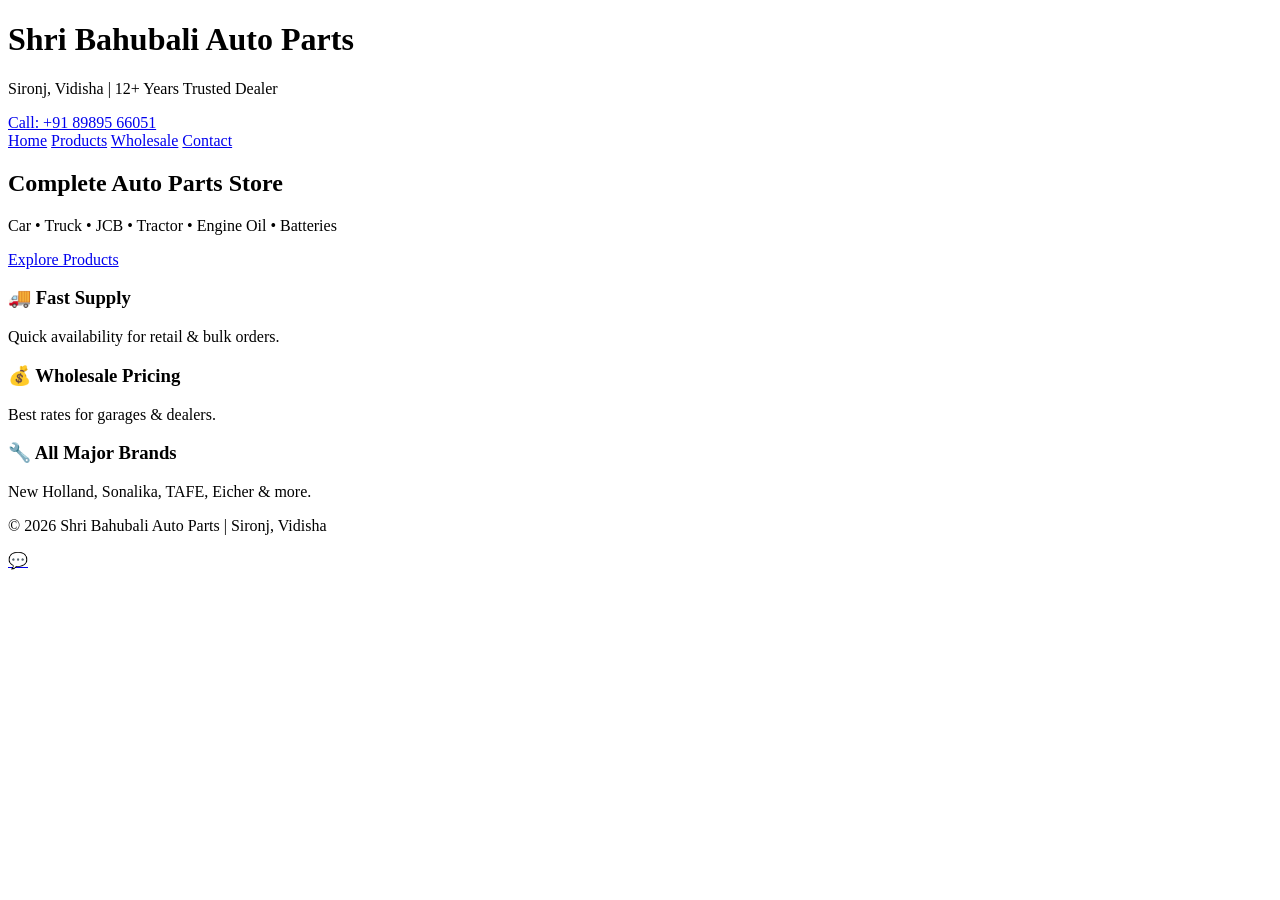
==== index.html @ 4428a56e "Add files via upload" ====
<!DOCTYPE html>
<html lang="en">
<head>
<meta charset="UTF-8">
<meta name="viewport" content="width=device-width, initial-scale=1.0">
<title>Shri Bahubali Auto Parts | Retail & Wholesale</title>
<link rel="stylesheet" href="css/styles.css">
</head>
<body>

<header class="topbar">
    <div class="container">
        <h1>Shri Bahubali Auto Parts</h1>
        <p>Sironj, Vidisha | 12+ Years Trusted Dealer</p>
        <a href="tel:+918989566051" class="btn-primary">Call: +91 89895 66051</a>
    </div>
</header>

<nav>
    <div class="container nav-links">
        <a href="index.html">Home</a>
        <a href="products.html">Products</a>
        <a href="wholesale.html">Wholesale</a>
        <a href="contact.html">Contact</a>
    </div>
</nav>

<section class="hero-modern">
    <div class="container">
        <h2>Complete Auto Parts Store</h2>
        <p>Car • Truck • JCB • Tractor • Engine Oil • Batteries</p>
        <a href="products.html" class="btn-secondary">Explore Products</a>
    </div>
</section>

<section class="features container">
    <div class="feature-box">
        <h3>🚚 Fast Supply</h3>
        <p>Quick availability for retail & bulk orders.</p>
    </div>
    <div class="feature-box">
        <h3>💰 Wholesale Pricing</h3>
        <p>Best rates for garages & dealers.</p>
    </div>
    <div class="feature-box">
        <h3>🔧 All Major Brands</h3>
        <p>New Holland, Sonalika, TAFE, Eicher & more.</p>
    </div>
</section>

<footer>
    <p>© 2026 Shri Bahubali Auto Parts | Sironj, Vidisha</p>
</footer>

<a href="https://wa.me/918989566051" class="whatsapp-float" target="_blank">
    💬
</a>

</body>
</html>
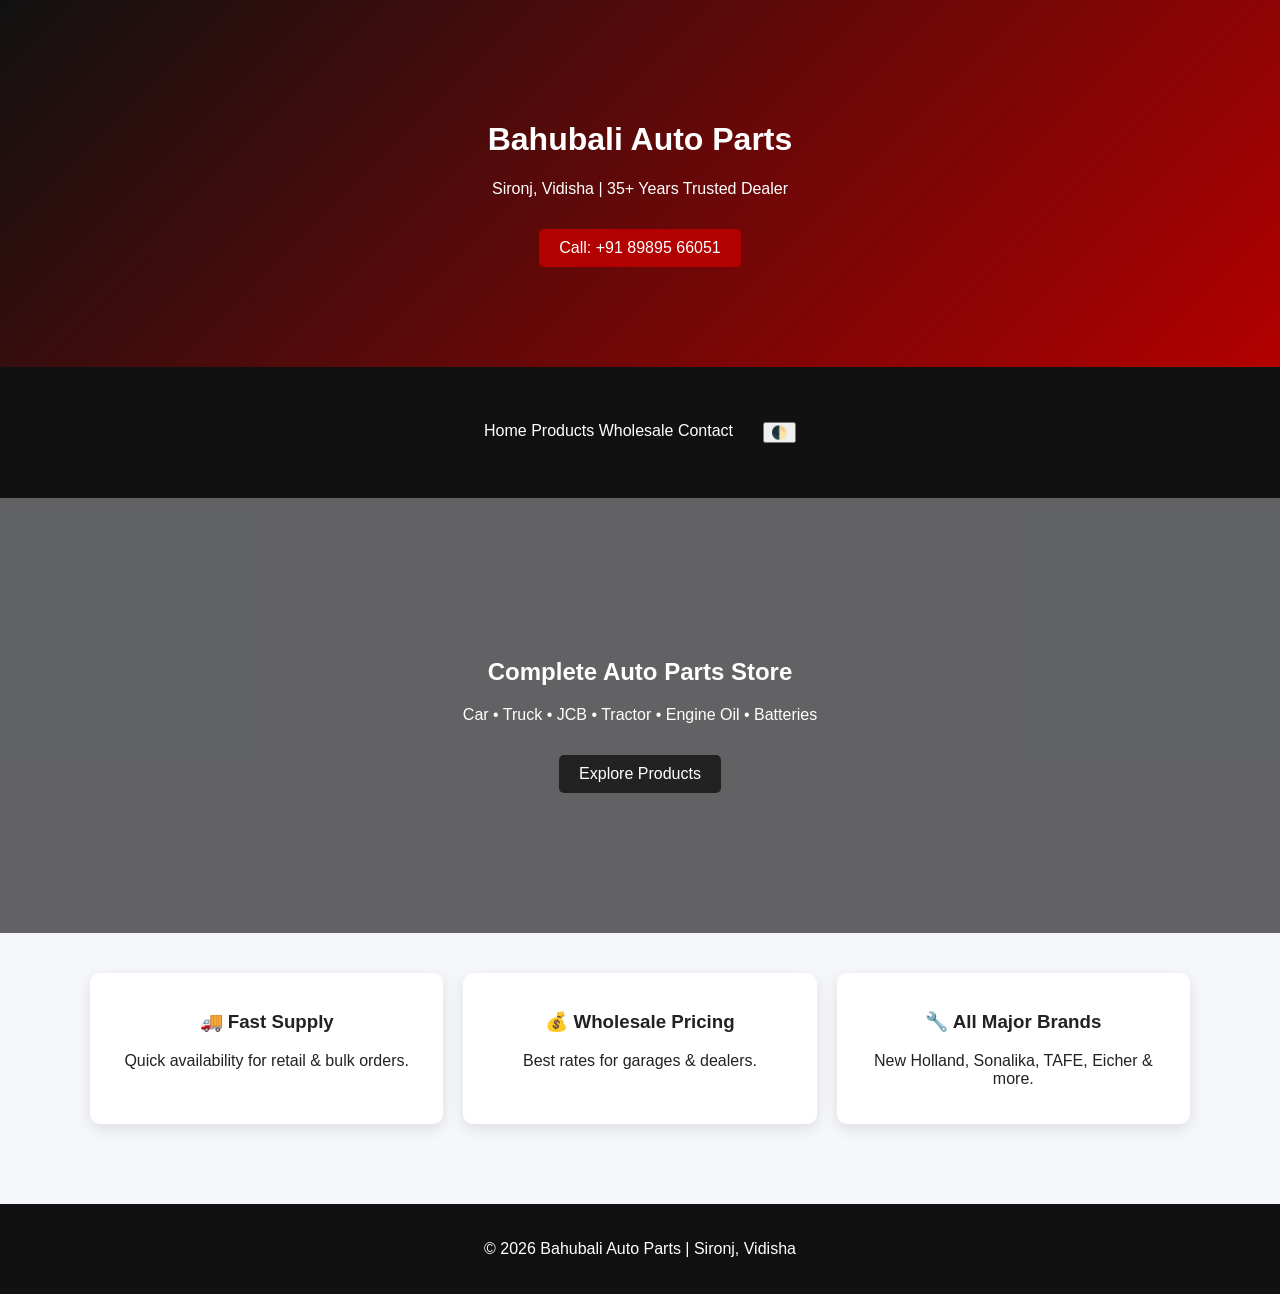
==== commit 510e24e1: "Modify index.html for branding and theme toggle Updated company name and years of service in header " ====
--- a/index.html
+++ b/index.html
@@ -3,25 +3,28 @@
 <head>
 <meta charset="UTF-8">
 <meta name="viewport" content="width=device-width, initial-scale=1.0">
-<title>Shri Bahubali Auto Parts | Retail & Wholesale</title>
+<title>Bahubali Auto Parts | Retail & Wholesale</title>
 <link rel="stylesheet" href="css/styles.css">
 </head>
 <body>
 
 <header class="topbar">
     <div class="container">
-        <h1>Shri Bahubali Auto Parts</h1>
-        <p>Sironj, Vidisha | 12+ Years Trusted Dealer</p>
+        <h1>Bahubali Auto Parts</h1>
+        <p>Sironj, Vidisha | 35+ Years Trusted Dealer</p>
         <a href="tel:+918989566051" class="btn-primary">Call: +91 89895 66051</a>
     </div>
 </header>
 
 <nav>
     <div class="container nav-links">
-        <a href="index.html">Home</a>
-        <a href="products.html">Products</a>
-        <a href="wholesale.html">Wholesale</a>
-        <a href="contact.html">Contact</a>
+        <div class="links">
+            <a href="index.html">Home</a>
+            <a href="products.html">Products</a>
+            <a href="wholesale.html">Wholesale</a>
+            <a href="contact.html">Contact</a>
+        </div>
+        <button id="theme-toggle" class="theme-toggle" aria-label="Toggle theme">🌓</button>
     </div>
 </nav>
 
@@ -49,12 +52,9 @@
 </section>
 
 <footer>
-    <p>© 2026 Shri Bahubali Auto Parts | Sironj, Vidisha</p>
+    <p>© 2026 Bahubali Auto Parts | Sironj, Vidisha</p>
 </footer>
 
-<a href="https://wa.me/918989566051" class="whatsapp-float" target="_blank">
-    💬
-</a>
-
+<script src="js/script.js"></script>
 </body>
-</html>+</html>
--- a/css/styles.css
+++ b/css/styles.css
@@ -0,0 +1,182 @@
+body {
+margin:0;
+font-family: 'Segoe UI', sans-serif;
+background:#f5f7fa;
+color:#222;
+}
+
+.container {
+width:90%;
+max-width:1100px;
+margin:auto;
+padding:40px 0;
+}
+
+.topbar {
+background:linear-gradient(135deg,#111,#b30000);
+color:white;
+text-align:center;
+padding:60px 20px;
+}
+
+nav {
+background:#111;
+padding:15px 0;
+position: sticky;
+top: 0;
+z-index: 1000;
+}
+
+.nav-links {
+display:flex;
+justify-content:center;
+gap:30px;
+}
+
+nav a {
+color:white;
+text-decoration:none;
+font-weight:500;
+}
+
+nav a:hover {
+color:#ff4d4d;
+}
+
+.hero-modern {
+background:url('https://images.unsplash.com/photo-1487754180451-c456f719a1fc') center/cover;
+color:white;
+text-align:center;
+padding:100px 20px;
+}
+
+.btn-primary, .btn-secondary {
+display:inline-block;
+padding:10px 20px;
+margin-top:15px;
+background:#b30000;
+color:white;
+text-decoration:none;
+border-radius:5px;
+}
+
+.btn-secondary {
+background:#222;
+}
+
+.features {
+display:flex;
+gap:20px;
+text-align:center;
+}
+
+.feature-box {
+background:white;
+padding:20px;
+border-radius:10px;
+box-shadow:0 5px 15px rgba(0,0,0,0.1);
+flex:1;
+}
+
+.product-grid {
+display:grid;
+grid-template-columns:repeat(auto-fit,minmax(220px,1fr));
+gap:20px;
+margin-top:30px;
+}
+
+.product-card {
+background: white;
+padding: 25px;
+border-radius: 12px;
+box-shadow: 0 8px 25px rgba(0,0,0,0.08);
+transition: 0.4s ease;
+}
+
+.product-card:hover {
+transform: translateY(-8px);
+box-shadow: 0 15px 35px rgba(0,0,0,0.15);
+}
+
+.filters {
+text-align:center;
+}
+
+.filters button {
+margin:5px;
+padding:8px 15px;
+border:none;
+background:#111;
+color:white;
+cursor:pointer;
+border-radius:5px;
+}
+
+.filters button:hover {
+background:#b30000;
+}
+
+footer {
+background:#111;
+color:white;
+text-align:center;
+padding:20px;
+margin-top:40px;
+}
+
+/* WhatsApp floating icon */
+.whatsapp-float {
+position: fixed;
+bottom: 20px;
+right: 20px;
+background: #25D366;
+color: white;
+font-size: 24px;
+width: 55px;
+height: 55px;
+display: flex;
+align-items: center;
+justify-content: center;
+border-radius: 50%;
+box-shadow: 0 5px 15px rgba(0,0,0,0.3);
+text-decoration: none;
+z-index: 999;
+transition: 0.3s;
+}
+
+.whatsapp-float:hover {
+transform: scale(1.1);
+}
+
+.hero-modern {
+position: relative;
+}
+
+.hero-modern::before {
+content: "";
+position: absolute;
+inset: 0;
+background: rgba(0,0,0,0.6);
+}
+
+.hero-modern .container {
+position: relative;
+z-index: 2;
+}
+
+@media (max-width: 768px) {
+
+.features {
+flex-direction: column;
+}
+
+.nav-links {
+flex-direction: column;
+gap: 15px;
+}
+
+.hero-modern {
+padding: 60px 20px;
+}
+
+}
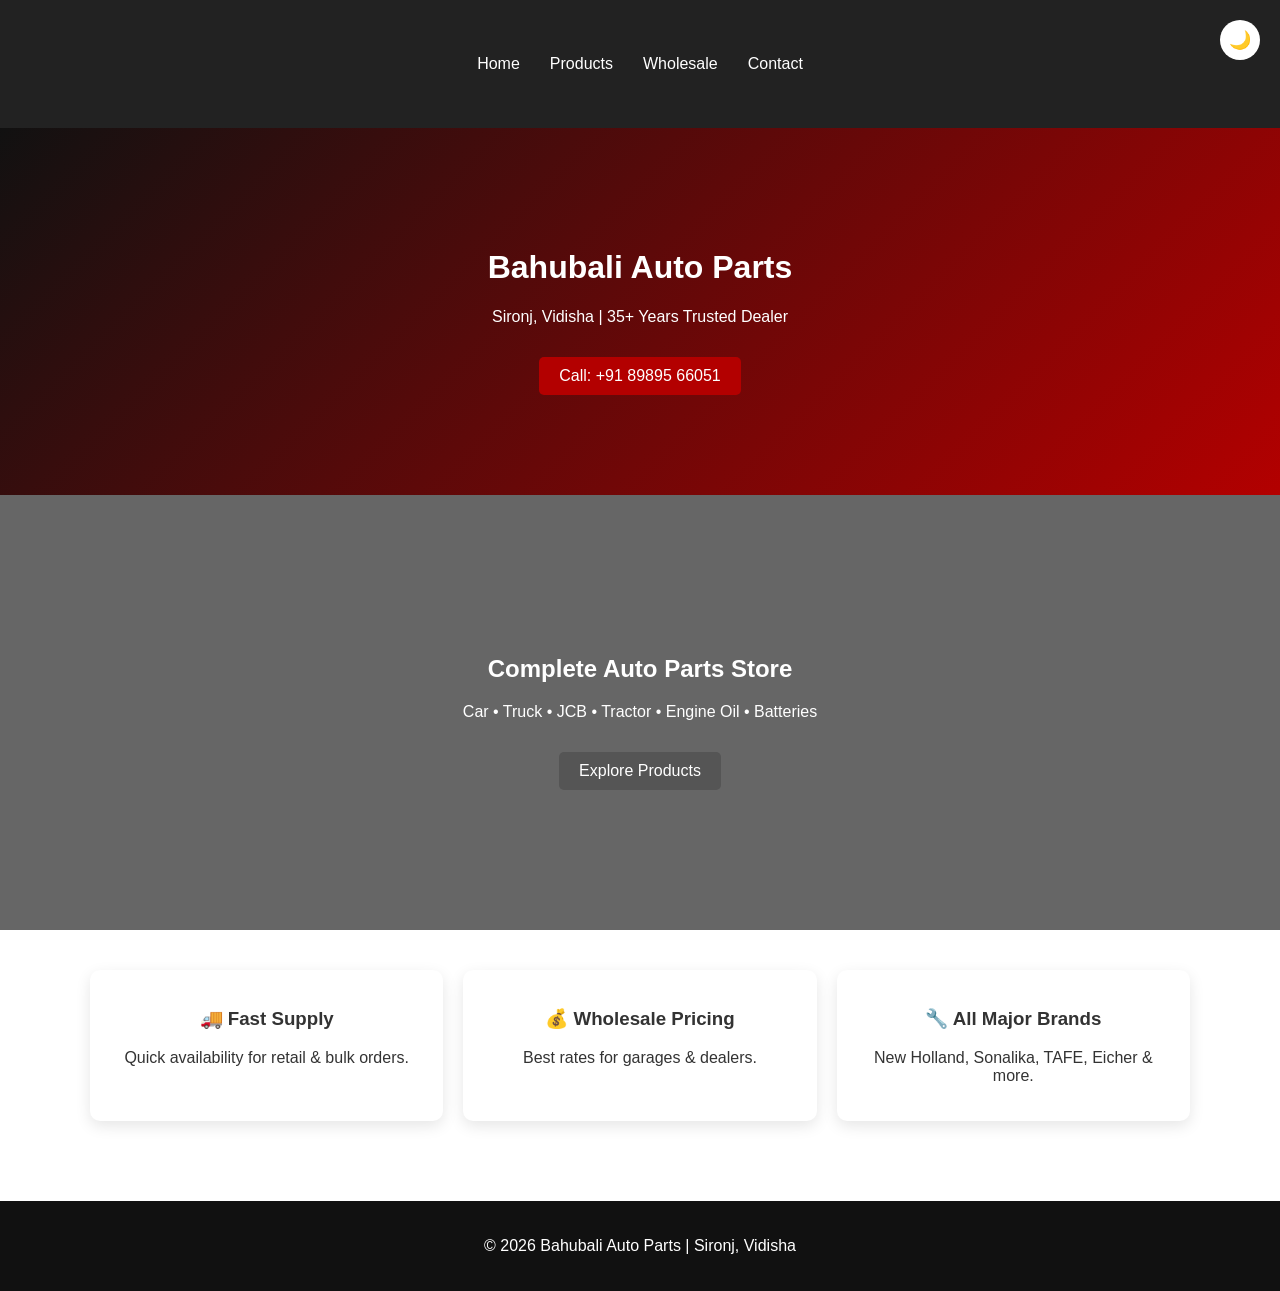
==== commit 78dddbcb: "Add contact card styles and adjust nav layout Wrap the contact form in a .contact-card wrapper and a" ====
--- a/index.html
+++ b/index.html
@@ -7,15 +7,6 @@
 <link rel="stylesheet" href="css/styles.css">
 </head>
 <body>
-
-<header class="topbar">
-    <div class="container">
-        <h1>Bahubali Auto Parts</h1>
-        <p>Sironj, Vidisha | 35+ Years Trusted Dealer</p>
-        <a href="tel:+918989566051" class="btn-primary">Call: +91 89895 66051</a>
-    </div>
-</header>
-
 <nav>
     <div class="container nav-links">
         <div class="links">
@@ -27,6 +18,15 @@
         <button id="theme-toggle" class="theme-toggle" aria-label="Toggle theme">🌓</button>
     </div>
 </nav>
+
+<header class="topbar">
+    <div class="container">
+        <h1>Bahubali Auto Parts</h1>
+        <p>Sironj, Vidisha | 35+ Years Trusted Dealer</p>
+        <a href="tel:+918989566051" class="btn-primary">Call: +91 89895 66051</a>
+    </div>
+</header>
+
 
 <section class="hero-modern">
     <div class="container">
--- a/css/styles.css
+++ b/css/styles.css
@@ -1,9 +1,29 @@
 body {
 margin:0;
 font-family: 'Segoe UI', sans-serif;
-background:#f5f7fa;
-color:#222;
-}
+background:var(--bg-color, #f5f7fa);
+color:var(--text-color, #222);
+}
+
+/* theme variables */
+:root {
+    --bg-color: #ffffff;
+    --text-color: #333333;
+    --nav-bg: #222222;
+    --nav-text: #ffffff;
+    --primary-bg: #b30000;
+    --secondary-bg: #555555;
+}
+
+.dark-theme {
+    --bg-color: #181818;
+    --text-color: #dddddd;
+    --nav-bg: #121212;
+    --nav-text: #ffffff;
+    --primary-bg: #ff4d4d;
+    --secondary-bg: #333333;
+}
+
 
 .container {
 width:90%;
@@ -20,21 +40,34 @@
 }
 
 nav {
-background:#111;
+background:var(--nav-bg, #111);
 padding:15px 0;
 position: sticky;
 top: 0;
 z-index: 1000;
 }
 
+/* make nav links container a positioning context so we can absolutely position the toggle */
 .nav-links {
-display:flex;
-justify-content:center;
-gap:30px;
+    display:flex;
+    justify-content: center; /* center the links group */
+    align-items: center;
+    position: relative;
+}
+
+/* ensure the link group has spacing between items */
+.nav-links .links {
+    display: flex;
+    gap: 30px;
+}
+
+.nav-links .links {
+    display: flex;
+    gap: 30px;
 }
 
 nav a {
-color:white;
+color:var(--nav-text, white);
 text-decoration:none;
 font-weight:500;
 }
@@ -54,14 +87,14 @@
 display:inline-block;
 padding:10px 20px;
 margin-top:15px;
-background:#b30000;
+background:var(--primary-bg, #b30000);
 color:white;
 text-decoration:none;
 border-radius:5px;
 }
 
 .btn-secondary {
-background:#222;
+background:var(--secondary-bg, #222);
 }
 
 .features {
@@ -124,28 +157,78 @@
 margin-top:40px;
 }
 
-/* WhatsApp floating icon */
-.whatsapp-float {
-position: fixed;
-bottom: 20px;
-right: 20px;
-background: #25D366;
-color: white;
-font-size: 24px;
-width: 55px;
-height: 55px;
-display: flex;
-align-items: center;
-justify-content: center;
-border-radius: 50%;
-box-shadow: 0 5px 15px rgba(0,0,0,0.3);
-text-decoration: none;
-z-index: 999;
-transition: 0.3s;
-}
-
-.whatsapp-float:hover {
-transform: scale(1.1);
+/* contact form card */
+.contact-card {
+    background: white;
+    padding: 25px 30px;
+    border-radius: 12px;
+    box-shadow: 0 8px 25px rgba(0,0,0,0.08);
+    max-width: 600px;
+    margin: 30px auto;
+}
+
+.contact-card form {
+    display: flex;
+    flex-direction: column;
+    gap: 15px;
+}
+
+.contact-card input,
+.contact-card textarea {
+    padding: 10px;
+    border: 1px solid #ccc;
+    border-radius: 6px;
+    width: 100%;
+    box-sizing: border-box;
+    font-family: inherit;
+    font-size: 16px;
+}
+
+.contact-card textarea {
+    resize: vertical;
+    min-height: 100px;
+}
+
+.contact-card button {
+    align-self: flex-end;
+}
+
+/* WhatsApp link in text */
+.whatsapp-link {
+    color: #25D366;
+    text-decoration: none;
+    font-weight: 600;
+}
+
+.whatsapp-link:hover {
+    text-decoration: underline;
+}
+
+/* theme toggle button */
+.theme-toggle {
+    background: var(--nav-text, #ffffff);
+    border: none;
+    color: var(--nav-bg, #111);
+    font-size: 18px;
+    cursor: pointer;
+    width: 40px;
+    height: 40px;
+    border-radius: 50%;
+    display: flex;
+    align-items: center;
+    justify-content: center;
+    transition: background 0.3s, color 0.3s;
+
+    /* fixed at the top-right corner of the page */
+    position: fixed;
+    top: 20px;
+    right: 20px;
+    z-index: 1100; /* above nav */
+}
+
+.theme-toggle:hover {
+    background: var(--primary-bg, #b30000);
+    color: #fff;
 }
 
 .hero-modern {
